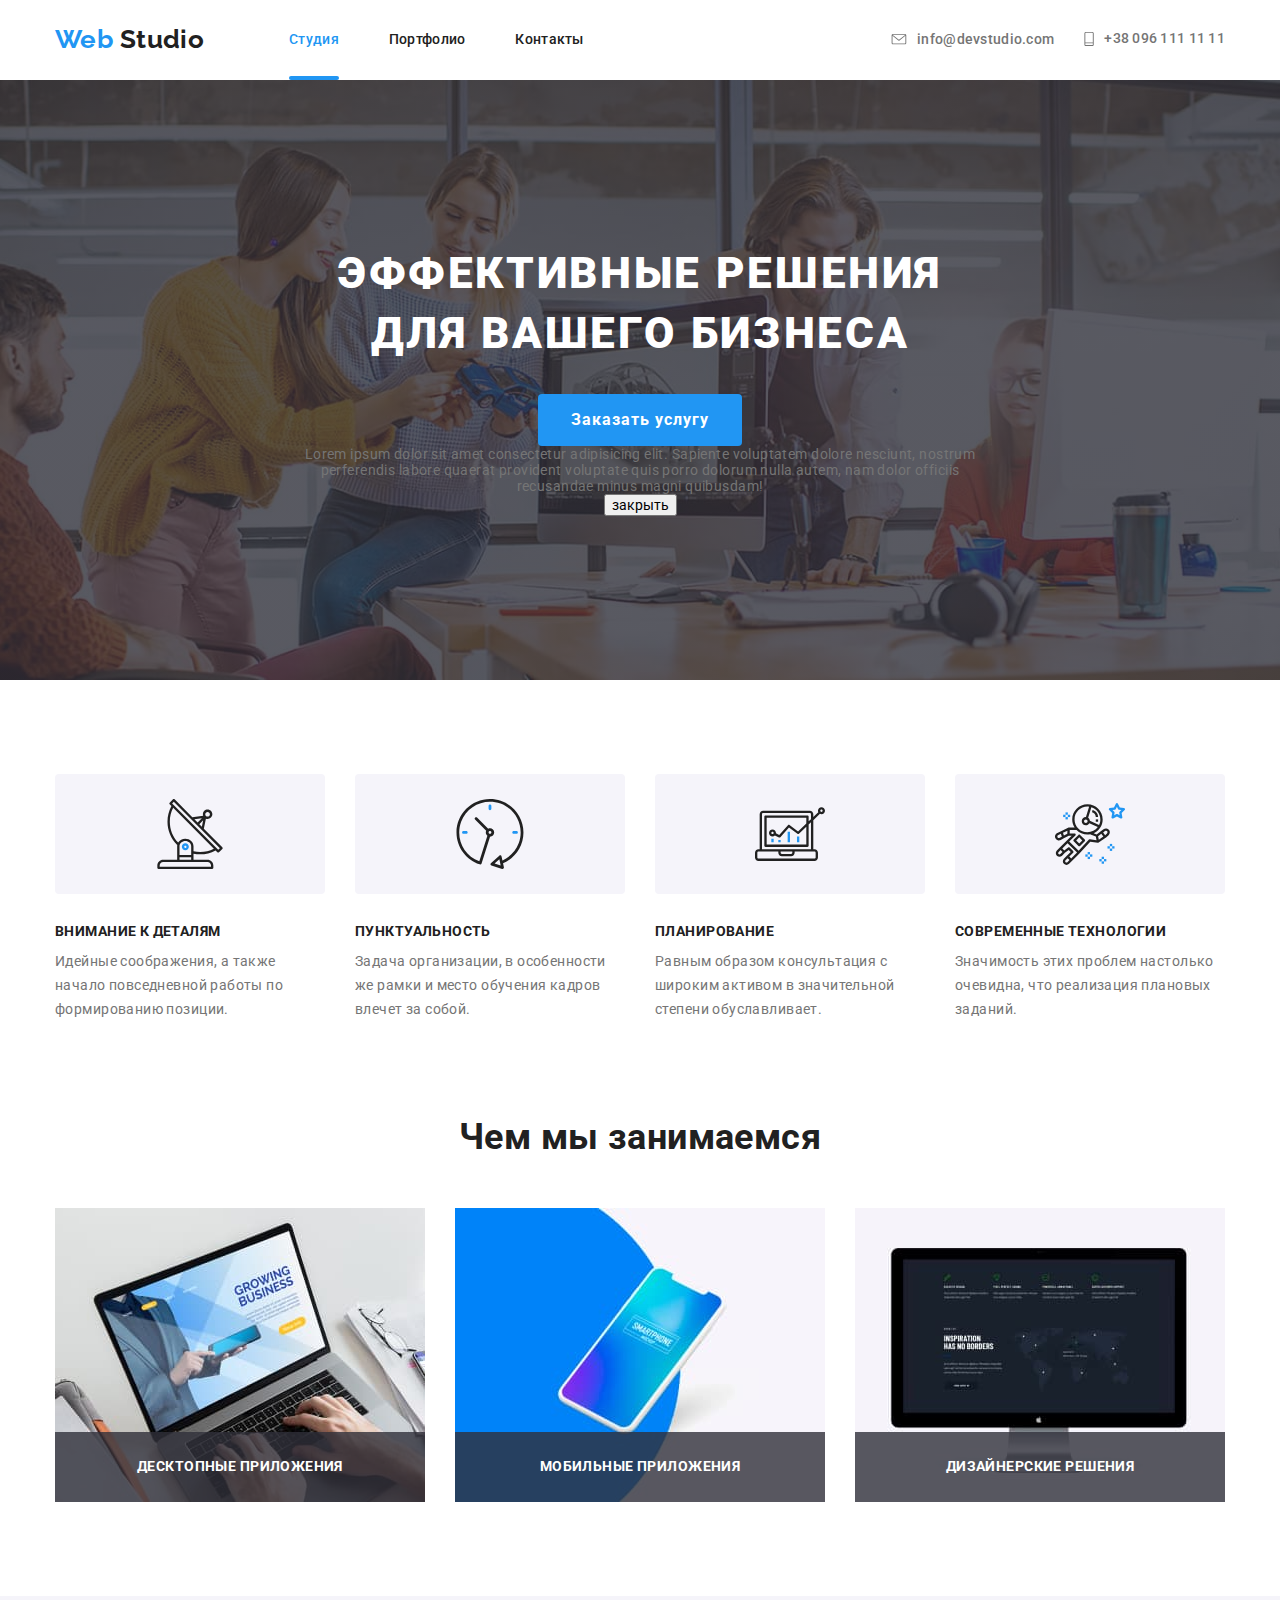
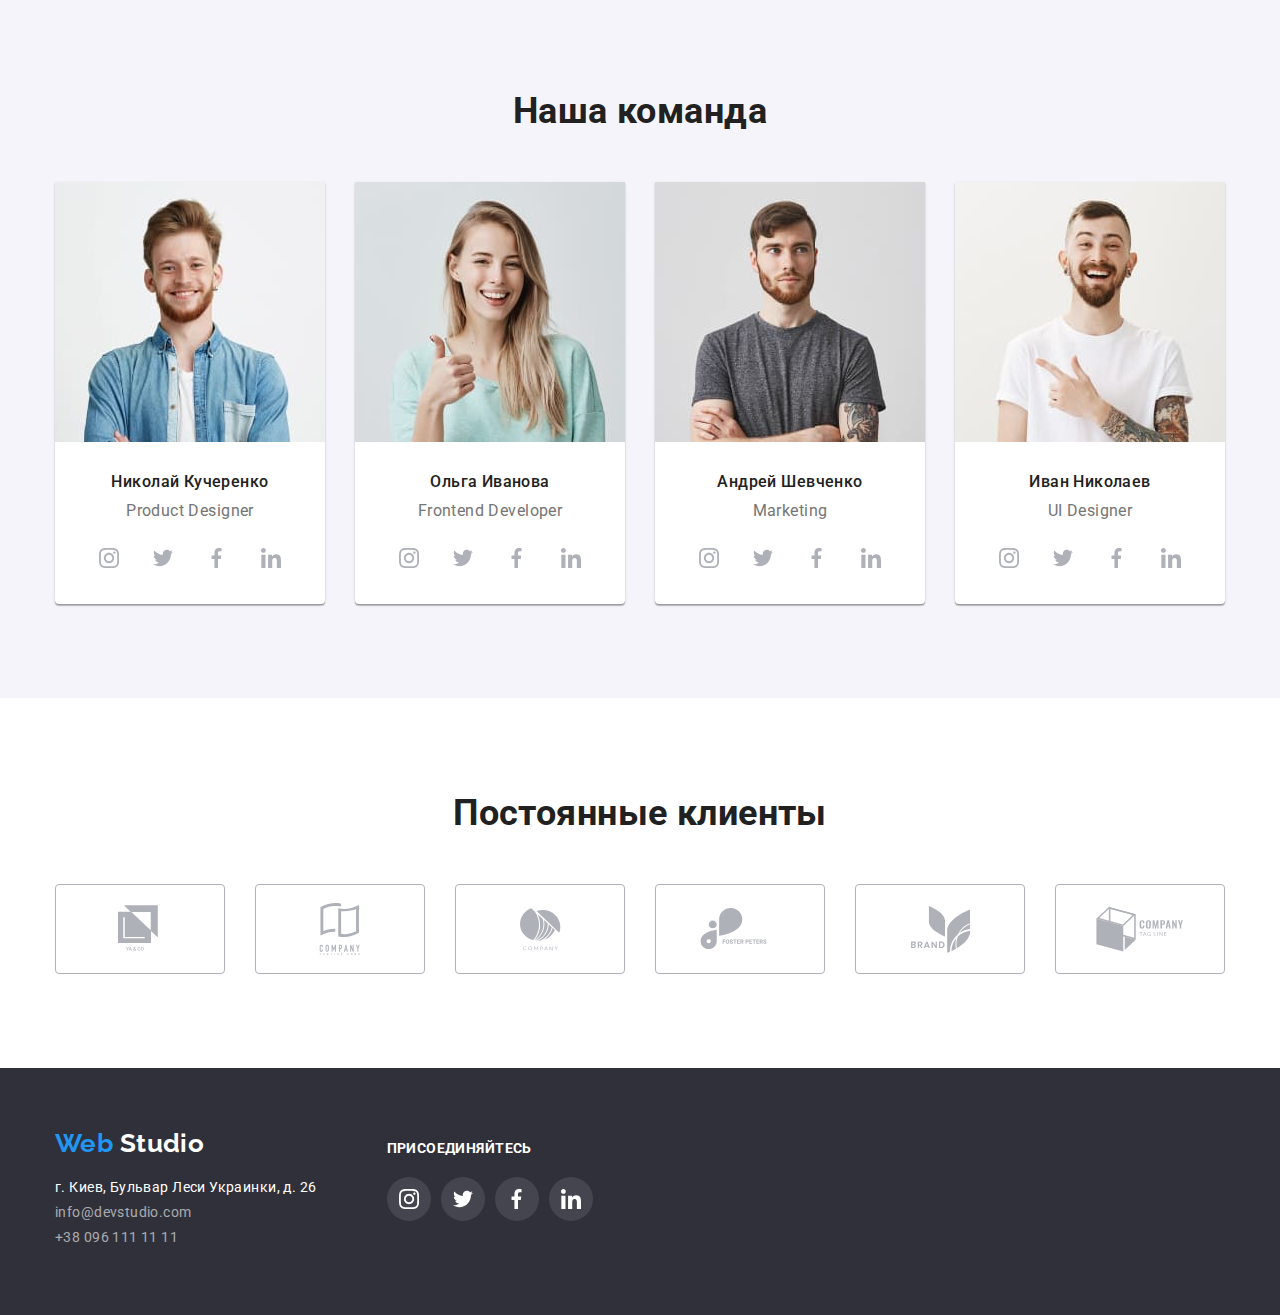
==== index.html @ 8f6c4ad9 "added JS" ====
<!DOCTYPE html>
<html lang="ru">
  <head>
    <meta charset="UTF-8" />
    <meta name="viewport" content="width=device-width, initial-scale=1.0" />
    <title>goit-markup-hw-02</title>
    <link
      href="https://fonts.googleapis.com/css2?family=Raleway:wght@700&family=Roboto:wght@400;500;700;900&display=swap"
      rel="stylesheet"
    />
    <link
      rel="stylesheet"
      href="https://cdnjs.cloudflare.com/ajax/libs/modern-normalize/0.6.0/modern-normalize.min.css"
    />
    <link rel="stylesheet" href="./css/styles.css" />
  </head>
  <body>
    <!-- Шапка сайта -->
    <header>
      <div class="header-nav container">
        <nav class="header-nav">
          <a href="./index.html" class="logo"
            ><span class="web">Web </span>Studio</a
          >
          <ul class="site-nav list">
            <li class="item">
              <a href="./index.html" class="link current">Студия</a>
            </li>
            <li class="item">
              <a href="./portfolio.html" class="link">Портфолио</a>
            </li>
            <li class="item"><a href="" class="link">Контакты</a></li>
          </ul>
        </nav>
        <ul class="contacts list">
          <li class="item">
            <a href="mailto:info@devstudio.com" class="contacts-link"
              ><svg class="contacts-logo" width="16" height="11">
                <use href="./images/sprite.svg#icon-envelopew"></use></svg
              >info@devstudio.com</a
            >
          </li>
          <li class="item">
            <a href="" class="contacts-link"
              ><svg class="contacts-logo" width="10" height="14">
                <use href="./images/sprite.svg#icon-mobile"></use></svg
              >+38 096 111 11 11</a
            >
          </li>
        </ul>
      </div>
    </header>
    <main>
      <section class="hero">
        <div class="hero-content">
          <h1 class="hero-title">
            Эффективные решения для вашего бизнеса
          </h1>
          <button class="button" data-modal-open>Заказать услугу</button>
          <div class="backdrop is-hidden" data-modal>
            <div class="modal">
              <p>
                Lorem ipsum dolor sit amet consectetur adipisicing elit.
                Sapiente voluptatem dolore nesciunt, nostrum perferendis labore
                quaerat provident voluptate quis porro dolorum nulla autem, nam
                dolor officiis recusandae minus magni quibusdam!
              </p>
              <button data-modal-close>закрыть</button>
            </div>
          </div>
        </div>
      </section>
      <!-- наши преимущества -->
      <section class="advantages section">
        <div class="container">
          <h2 class="hidden">Наши преимущества</h2>
          <ul class="advantages-list list">
            <li class="advantages-item icon-antenna">
              <div class="advantages-icon">
                <svg width="70" height="70">
                  <use href="./images/sprite.svg#icon-antenna"></use>
                </svg>
              </div>
              <h3 class="advantages-title">Внимание к деталям</h3>
              <p class="text">
                Идейные соображения, а также начало повседневной работы по
                формированию позиции.
              </p>
            </li>
            <li class="advantages-item icon-clock">
              <div class="advantages-icon">
                <svg width="70" height="70">
                  <use href="./images/sprite.svg#icon-clock"></use>
                </svg>
              </div>
              <h3 class="advantages-title">Пунктуальность</h3>
              <p class="text">
                Задача организации, в особенности же рамки и место обучения
                кадров влечет за собой.
              </p>
            </li>
            <li class="advantages-item icon-diagram">
              <div class="advantages-icon">
                <svg width="70" height="70">
                  <use href="./images/sprite.svg#icon-diagram"></use>
                </svg>
              </div>
              <h3 class="advantages-title">Планирование</h3>
              <p class="text">
                Равным образом консультация с широким активом в значительной
                степени обуславливает.
              </p>
            </li>
            <li class="advantages-item icon-astronaut">
              <div class="advantages-icon">
                <svg width="70" height="70">
                  <use href="./images/sprite.svg#icon-astronaut"></use>
                </svg>
              </div>
              <h3 class="advantages-title">Современные технологии</h3>
              <p class="text">
                Значимость этих проблем настолько очевидна, что реализация
                плановых заданий.
              </p>
            </li>
          </ul>
        </div>
      </section>

      <!-- чем мы занимаемся -->

      <section class="directions section">
        <div class="container">
          <h2 class="section-title">Чем мы занимаемся</h2>
          <ul class="directions-list list">
            <li class="directions-item">
              <img
                src="./images/laptopopti.jpg"
                alt="Десктопные приложения"
                width="370"
                height="294"
              />
              <h3>Десктопные приложения</h3>
            </li>
            <li class="directions-item">
              <img
                src="./images/mobileappopti.jpg"
                alt="Мобильные приложения"
                width="370"
                height="294"
              />
              <h3>Мобильные приложения</h3>
            </li>
            <li class="directions-item">
              <img
                src="./images/designdecisionopti.jpg"
                alt="Дизайнерские решения"
                width="370"
                height="294"
              />
              <h3>Дизайнерские решения</h3>
            </li>
          </ul>
        </div>
      </section>

      <!-- наша команда -->

      <section class="team section">
        <div class="container">
          <h2 class="section-title">Наша команда</h2>
          <ul class="team-list list">
            <li class="team-item">
              <div class="team-image">
                <img src="./images/team/nikolayopti.jpg" alt="name" />
              </div>
              <div>
                <h3 class="team-name">Николай Кучеренко</h3>
                <p class="position">Product Designer</p>
                <ul class="social-links list">
                  <li class="social-links-item">
                    <a
                      href=""
                      class="social-links-icon"
                      aria-label="ссылка на instagram"
                    >
                      <svg class="icon">
                        <use href="./images/sprite.svg#icon-instagramw"></use>
                      </svg>
                    </a>
                  </li>
                  <li class="social-links-item">
                    <a
                      href=""
                      class="social-links-icon"
                      aria-label="ссылка на twitter"
                      ><svg class="icon">
                        <use
                          href="./images/sprite.svg#icon-twitterw"
                        ></use></svg
                    ></a>
                  </li>
                  <li class="social-links-item">
                    <a
                      href=""
                      class="social-links-icon"
                      aria-label="ссылка на instagram"
                    >
                      <svg class="icon">
                        <use href="./images/sprite.svg#icon-facebookw"></use>
                      </svg>
                    </a>
                  </li>
                  <li class="social-links-item">
                    <a
                      href=""
                      class="social-links-icon"
                      aria-label="ссылка на instagram"
                    >
                      <svg class="icon">
                        <use href="./images/sprite.svg#icon-linkedinw"></use>
                      </svg>
                    </a>
                  </li>
                </ul>
              </div>
            </li>
            <li class="team-item">
              <div class="team-image">
                <img src="./images/team/olhaopti.jpg" alt="name" />
              </div>
              <div>
                <h3 class="team-name">Ольга Иванова</h3>
                <p class="position">Frontend Developer</p>
                <ul class="social-links list">
                  <li class="social-links-item">
                    <a
                      href=""
                      class="social-links-icon"
                      aria-label="ссылка на instagram"
                    >
                      <svg class="icon">
                        <use href="./images/sprite.svg#icon-instagramw"></use>
                      </svg>
                    </a>
                  </li>
                  <li class="social-links-item">
                    <a
                      href=""
                      class="social-links-icon"
                      aria-label="ссылка на twitter"
                      ><svg class="icon">
                        <use
                          href="./images/sprite.svg#icon-twitterw"
                        ></use></svg
                    ></a>
                  </li>
                  <li class="social-links-item">
                    <a
                      href=""
                      class="social-links-icon"
                      aria-label="ссылка на instagram"
                    >
                      <svg class="icon">
                        <use href="./images/sprite.svg#icon-facebookw"></use>
                      </svg>
                    </a>
                  </li>
                  <li class="social-links-item">
                    <a
                      href=""
                      class="social-links-icon"
                      aria-label="ссылка на instagram"
                    >
                      <svg class="icon">
                        <use href="./images/sprite.svg#icon-linkedinw"></use>
                      </svg>
                    </a>
                  </li>
                </ul>
              </div>
            </li>
            <li class="team-item">
              <div class="team-image">
                <img src="./images/team/andreyopti.jpg" alt="name" />
              </div>
              <div>
                <h3 class="team-name">Андрей Шевченко</h3>
                <p class="position">Marketing</p>
                <ul class="social-links list">
                  <li class="social-links-item">
                    <a
                      href=""
                      class="social-links-icon"
                      aria-label="ссылка на instagram"
                    >
                      <svg class="icon">
                        <use href="./images/sprite.svg#icon-instagramw"></use>
                      </svg>
                    </a>
                  </li>
                  <li class="social-links-item">
                    <a
                      href=""
                      class="social-links-icon"
                      aria-label="ссылка на twitter"
                      ><svg class="icon">
                        <use
                          href="./images/sprite.svg#icon-twitterw"
                        ></use></svg
                    ></a>
                  </li>
                  <li class="social-links-item">
                    <a
                      href=""
                      class="social-links-icon"
                      aria-label="ссылка на instagram"
                    >
                      <svg class="icon">
                        <use href="./images/sprite.svg#icon-facebookw"></use>
                      </svg>
                    </a>
                  </li>
                  <li class="social-links-item">
                    <a
                      href=""
                      class="social-links-icon"
                      aria-label="ссылка на instagram"
                    >
                      <svg class="icon">
                        <use href="./images/sprite.svg#icon-linkedinw"></use>
                      </svg>
                    </a>
                  </li>
                </ul>
              </div>
            </li>
            <li class="team-item">
              <div class="team-image">
                <img src="./images/team/ivanopti.jpg" alt="name" />
              </div>
              <div>
                <h3 class="team-name">Иван Николаев</h3>
                <p class="position">UI Designer</p>
                <ul class="social-links list">
                  <li class="social-links-item">
                    <a
                      href=""
                      class="social-links-icon"
                      aria-label="ссылка на instagram"
                    >
                      <svg class="icon">
                        <use href="./images/sprite.svg#icon-instagramw"></use>
                      </svg>
                    </a>
                  </li>
                  <li class="social-links-item">
                    <a
                      href=""
                      class="social-links-icon"
                      aria-label="ссылка на twitter"
                      ><svg class="icon">
                        <use
                          href="./images/sprite.svg#icon-twitterw"
                        ></use></svg
                    ></a>
                  </li>
                  <li class="social-links-item">
                    <a
                      href=""
                      class="social-links-icon"
                      aria-label="ссылка на instagram"
                    >
                      <svg class="icon">
                        <use href="./images/sprite.svg#icon-facebookw"></use>
                      </svg>
                    </a>
                  </li>
                  <li class="social-links-item">
                    <a
                      href=""
                      class="social-links-icon"
                      aria-label="ссылка на instagram"
                    >
                      <svg class="icon">
                        <use href="./images/sprite.svg#icon-linkedinw"></use>
                      </svg>
                    </a>
                  </li>
                </ul>
              </div>
            </li>
          </ul>
        </div>
      </section>

      <!-- постоянные клиенты -->

      <section class="clients section">
        <div class="container">
          <h2 class="section-title">Постоянные клиенты</h2>
          <ul class="clients-list list">
            <li class="clients-item">
              <a href="" class="clients-link"
                ><svg class="clients-logo" width="44" height="49">
                  <use href="./images/sprite.svg#icon-client1"></use></svg
              ></a>
            </li>
            <li class="clients-item">
              <a href="" class="clients-link"
                ><svg class="clients-logo" width="44" height="52">
                  <use href="./images/sprite.svg#icon-client2"></use></svg
              ></a>
            </li>
            <li class="clients-item">
              <a href="" class="clients-link"
                ><svg class="clients-logo" width="41" height="43">
                  <use href="./images/sprite.svg#icon-client3"></use></svg
              ></a>
            </li>
            <li class="clients-item">
              <a href="" class="clients-link"
                ><svg class="clients-logo" width="80" height="42">
                  <use href="./images/sprite.svg#icon-client4"></use></svg
              ></a>
            </li>
            <li class="clients-item">
              <a href="" class="clients-link"
                ><svg class="clients-logo" width="59" height="47">
                  <use href="./images/sprite.svg#icon-client5"></use></svg
              ></a>
            </li>
            <li class="clients-item">
              <a href="" class="clients-link"
                ><svg class="clients-logo" width="88" height="45">
                  <use href="./images/sprite.svg#icon-client6"></use></svg
              ></a>
            </li>
          </ul>
        </div>
      </section>
    </main>
    <footer>
      <div class="container-footer container">
        <div class="address">
          <a href="./index.html" class="logowhite"
            ><span class="web">Web </span>Studio</a
          >
          <address class="footer-addres">
            <span class="address-kiev"
              >г. Киев, Бульвар Леси Украинки, д. 26</span
            ><br />
            <a href="info@devstudio.com" class="footer-contacts"
              >info@devstudio.com</a
            ><br />
            <a href="tel:+380961111111" class="footer-contacts"
              >+38 096 111 11 11</a
            >
          </address>
        </div>
        <div class="footer-links">
          <b class="join-us">присоединяйтесь</b>
          <ul class="footer-list list">
            <li class="footer-item">
              <a
                href=""
                class="footer-social-links"
                aria-label="ссылка на instagram"
              >
                <svg class="footer-icon">
                  <use href="./images/sprite.svg#icon-instagramw"></use></svg
              ></a>
            </li>
            <li class="footer-item">
              <a
                href=""
                class="footer-social-links"
                aria-label="ссылка на twitter"
              >
                <svg class="footer-icon">
                  <use href="./images/sprite.svg#icon-twitterw"></use></svg
              ></a>
            </li>
            <li class="footer-item">
              <a
                href=""
                class="footer-social-links"
                aria-label="ссылка на facebook"
              >
                <svg class="footer-icon">
                  <use href="./images/sprite.svg#icon-facebookw"></use></svg
              ></a>
            </li>
            <li class="footer-item">
              <a
                href=""
                class="footer-social-links"
                aria-label="ссылка на linkedin"
              >
                <svg class="footer-icon">
                  <use href="./images/sprite.svg#icon-linkedinw"></use></svg
              ></a>
            </li>
          </ul>
          <!-- <p class="develop">2020 | Developed by GoIT Students</p> -->
        </div>
      </div>
    </footer>
  </body>
</html>
---- css/styles.css ----
/* background: #FFFFFF; шапка
background: #E5E5E5; постоянные клиенты основной цвет  страници
color: #757575; основной текс
color: #212121; заголовки
color: #2196F3; синий цвет  info@devstudio.com
background: #AFB1B8; цвет соц.сетей
background: #F5F4FA; цвет фона преимуществ . наша команда
background: rgba(47, 48, 58, 0.8); Десктопные приложения.Мобильные приложения.
background: #2F303A; подвал основной цвет
color: rgba(255, 255, 255, 0.6); info@example.com +38 099 111 11 11 */

:root {
  --primary-text-color: #757575;
  --title-text-color: #212121;
  --accent-color: #2196f3;
  --primary-white-color: #ffffff;
  --secondary-background-color: #f5f4fa;
}

body {
  background-color: #ffffff;
  color: var(--primary-text-color);

  font-family: Roboto, sans-serif;
  letter-spacing: 0.03em;
  font-size: 14px;
}

.container {
  margin-left: auto;
  margin-right: auto;
  width: 1200px;
  padding-left: 15px;
  padding-right: 15px;
  /* outline: 2px solid tomato; */
}

.section {
  padding-top: 94px;
  padding-bottom: 94px;
}
img {
  display: block;
  max-width: 100%;
  height: auto;
}

h1,
h2,
h3,
h4,
h5,
h6,
p {
  margin-top: 0;
  margin-bottom: 0;
}

a {
  text-decoration: none;
}

.list {
  margin: 0;
  padding: 0;
  list-style: none;
}

.hidden {
  display: none;
}

/* шапка */

.logo {
  color: var(--title-text-color);

  font-family: Raleway;
  font-weight: 700;
  font-size: 26px;
  line-height: 1.2;
}

.web {
  color: var(--accent-color);
}
/* site nav */
.site-nav {
  display: flex;
  margin-left: 85px;
}

.header-nav {
  display: flex;
  align-items: center;
}

.site-nav .item:not(:last-child) {
  margin-right: 50px;
}

.site-nav .item {
  position: relative;
}

.site-nav .link {
  display: block;
  padding-top: 32px;
  padding-bottom: 32px;

  color: var(--title-text-color);

  font-weight: 500;
  line-height: 1.14;
  letter-spacing: 0.02em;

  transition: color 250ms cubic-bezier(0.4, 0, 0.2, 1);
}

.site-nav .link.current {
  color: var(--accent-color);
}

.link.current::after {
  content: '';
  display: inline-block;
  width: 100%;
  height: 4px;
  background-color: var(--accent-color);
  border-radius: 2px;
  position: absolute;
  bottom: 0;
  right: 0;
}

.site-nav .link:hover,
.site-nav .link:focus {
  color: var(--accent-color);
}

/* class="contacts */

.contacts > .item {
  align-self: center;
}

/* .contacts-link::before {
  content: '';
  align-self: center;
  margin-right: 10px;
  background-repeat: no-repeat;
  display: block;
  background-position: center;
}
.contacts-link.mail::before {
  background-image: url(../images/envelopew.svg);
  width: 16px;
  height: 11px;
}

.contacts-link.phone::before {
  background-image: url(../images/mobile.svg);
  width: 10px;
  height: 15px;
} */

.contacts {
  display: flex;
  margin-left: auto;
}
.contacts .item:not(:last-child) {
  margin-right: 30px;
}

.contacts .contacts-link {
  color: var(--primary-text-color);

  display: inline-flex;
  justify-content: center;
  align-items: center;
  font-weight: 500;
  line-height: 1.14;
  letter-spacing: 0.02em;

  transition: color 250ms cubic-bezier(0.4, 0, 0.2, 1);
}
.contacts-logo {
  margin-right: 10px;
  fill: currentColor;
}

.contacts .contacts-link:hover,
.contacts .contacts-link:focus {
  color: var(--accent-color);
}

/* герой */

.hero-title {
  margin-top: 0;
  margin-bottom: 30px;

  color: var(--primary-white-color);

  font-weight: 900;
  font-size: 44px;
  line-height: 1.36;
  letter-spacing: 0.06em;
  text-transform: uppercase;
}

.hero {
  display: flex;
  /* flex-direction: column;
  align-items: center;
  justify-content: center; */

  text-align: center;
  max-width: 1600px;
  height: 600px;
  /* padding-top: 200px;
  padding-bottom: 600px; */

  margin-left: auto;
  margin-right: auto;
  background-position: center;
  background-repeat: no-repeat;
  background-image: linear-gradient(
      to right,
      rgba(47, 48, 58, 0.8),
      rgba(47, 48, 58, 0.8)
    ),
    url('../images/headeroptamiz.jpg');
  background-size: cover;
}
.hero-content {
  max-width: 696px;
  margin: auto;
  /* margin-right: auto; */
}

.button {
  border-radius: 4px;
  padding: 10px 32px;
  display: inline-block;
  min-width: 200px;
  border: 1px solid transparent;

  color: var(--primary-white-color);
  background-color: var(--accent-color);

  font-weight: 700;
  font-size: 16px;
  line-height: 1.87;
  align-items: center;
  text-align: center;
  letter-spacing: 0.06em;
}

/*наши преимущества*/

.advantages-list {
  display: flex;
  flex-wrap: wrap;
}
/* .advantages-item::before {
  content: '';
  display: block;
  height: 120px;
  border-radius: 4px;
  background-repeat: no-repeat;
  background-position: center;
  background-color: var(--secondary-background-color);
  margin-bottom: 30px;
} */

/* .icon-antenna::before {
  background-image: url(../images/antenna.svg);
}
.icon-clock::before {
  background-image: url(../images/clock.svg);
}
.icon-diagram::before {
  background-image: url(../images/diagram.svg);
}
.icon-astronaut::before {
  background-image: url(../images/astronaut.svg);
}
.advantages-icon {
  background-color: var(--secondary-background-color);
} */
.advantages-icon {
  display: inline-flex;
  width: 100%;
  height: 120px;
  box-sizing: border-box;
  border-radius: 4px;
  justify-content: center;
  align-items: center;
  background-color: var(--secondary-background-color);
  margin-bottom: 30px;
}

.advantages-item:not(:last-child) {
  margin-right: 30px;
}

.advantages-list {
  display: flex;
  flex-wrap: wrap;
}

.advantages-item {
  justify-content: space-between;
  width: 270px;
}

.advantages-title {
  margin-bottom: 10px;
  color: var(--title-text-color);

  font-weight: 700;
  font-size: 14px;
  line-height: 1.14;
  text-transform: uppercase;
}
.text {
  font-weight: 400;
  font-size: 14px;
  line-height: 1.71;
}

/*  наше напрвление*/

.section-title {
  margin-bottom: 50px;

  color: var(--title-text-color);

  font-weight: 700;
  font-size: 36px;
  line-height: 1.17;
  text-align: center;
}

.directions-item {
  position: relative;
}

.directions-item > h3 {
  color: var(--primary-white-color);
  background-color: rgba(47, 48, 58, 0.8);

  padding-top: 27px;
  padding-bottom: 27px;
  font-weight: 700;
  font-size: 14px;
  line-height: 1.14;
  text-align: center;
  text-transform: uppercase;
  position: absolute;
  width: 100%;
  left: 0;
  bottom: 0;
}

.directions {
  padding-top: 0;
}
.directions-list {
  display: flex;
  flex-wrap: wrap;
}
.directions-item:not(:last-child) {
  margin-right: 30px;
}

/* наша команда */

.team {
  background-color: var(--secondary-background-color);
}

.team-list {
  display: flex;
  flex-wrap: wrap;
}

.team-image {
  margin-bottom: 30px;
}

.team-name {
  margin-bottom: 10px;

  color: var(--title-text-color);

  font-weight: 500;
  font-size: 16px;
  line-height: 1.19;
  text-align: center;
}

.team-item:not(:last-child) {
  margin-right: 30px;
}

.team-item {
  background-color: var(--primary-white-color);
  box-shadow: 0px 2px 1px rgba(0, 0, 0, 0.2), 0px 1px 1px rgba(0, 0, 0, 0.14),
    0px 1px 3px rgba(0, 0, 0, 0.12);
  border-radius: 0px 0px 4px 4px;
  width: 270px;
}

.social-links {
  display: flex;
  justify-content: center;

  width: 270px;
  margin-bottom: 24px;
}

.social-links-icon {
  display: inline-flex;
  justify-content: center;
  align-items: center;

  width: 44px;
  height: 44px;
  border-radius: 50%;
  color: #afb1b8;

  transition: 250ms cubic-bezier(0.4, 0, 0.2, 1);
}

.social-links-icon .icon {
  fill: currentColor;

  width: 20px;
  height: 20px;
}

.social-links-icon:hover,
.social-links-icon:focus {
  color: var(--primary-white-color);
  background-color: var(--accent-color);
}

.social-links-item:not(:last-child) {
  margin-right: 10px;
}

.position {
  margin-bottom: 16px;

  font-size: 16px;
  line-height: 1.19;
  text-align: center;
}
/* постоянные клиенты */

.clients-link {
  display: inline-flex;
  justify-content: center;
  align-items: center;
  border: 1px solid #afb1b8;
  box-sizing: border-box;
  border-radius: 4px;
  width: 170px;
  height: 90px;
  color: #afb1b8;

  transition: 250ms cubic-bezier(0.4, 0, 0.2, 1);
}

.clients-link .clients-logo {
  fill: currentColor;
}

.clients-link:hover,
.clients-link:focus {
  color: var(--accent-color);
  background-color: var(--primary-white-color);
  border: 1px solid var(--accent-color);
}

.clients-list {
  display: flex;
  flex-wrap: wrap;
  justify-content: center;
}
.clients-item:not(:last-child) {
  margin-right: 30px;
}

/* футер */

.footer-list {
  display: flex;
  flex-wrap: wrap;
}

.container-footer {
  display: flex;
  flex-wrap: wrap;
}

.footer-item:not(:last-child) {
  margin-right: 10px;
}

footer {
  background-color: #2f303a;
}

.footer-links {
  margin-top: 72px;
  margin-bottom: 57px;
}

.logowhite {
  display: inline-block;
  margin-bottom: 20px;

  color: var(--primary-white-color);

  font-family: Raleway;
  font-weight: 700;
  font-size: 26px;
  line-height: 1.2;
}
.footer-address {
  font-family: Roboto;
  font-size: 14px;
  line-height: 1.71;
}
.address {
  margin-right: 70px;
  margin-top: 60px;
  margin-bottom: 60px;
}

.address-kiev {
  display: inline-block;
  margin-bottom: 9px;
  color: var(--primary-white-color);
  font-style: normal;
}
.footer-contacts {
  display: inline-block;
  margin-bottom: 9px;
  color: rgba(255, 255, 255, 0.6);
  font-style: normal;

  transition: color 250ms cubic-bezier(0.4, 0, 0.2, 1);
}

.footer-contacts:hover,
.footer-contacts:focus {
  color: var(--accent-color);
}

.join-us {
  display: inline-block;
  margin-bottom: 20px;

  color: var(--primary-white-color);

  font-weight: 700;
  font-size: 14px;
  line-height: 1.14;
  text-transform: uppercase;
}

.footer-social-links {
  display: inline-flex;
  justify-content: center;
  align-items: center;

  width: 44px;
  height: 44px;
  border-radius: 50%;
  color: var(--primary-white-color);
  background-color: rgba(255, 255, 255, 0.1);

  transition: 250ms cubic-bezier(0.4, 0, 0.2, 1);
}

.footer-social-links .footer-icon {
  fill: currentColor;

  width: 20px;
  height: 20px;
}

.footer-social-links:hover,
.footer-social-links:focus {
  color: var(--primary-white-color);
  background-color: var(--accent-color);
}

.develop {
  display: inline-block;
  margin-bottom: 21px;

  color: rgba(255, 255, 255, 0.4);

  font-size: 12px;
  line-height: 2;
  text-align: center;
}

/* стили для портфолио */

.buttons {
  display: flex;
  justify-content: center;
  margin-bottom: 50px;
  border-radius: 4px;
}

.buttons-item:not(:last-child) {
  margin-right: 8px;
}

.buttons-portfolio {
  border-radius: 4px;
  padding: 6px 22px;
  border: none;

  color: var(--title-text-color);
  background-color: var(--secondary-background-color);

  font-weight: 500;
  font-size: 16px;
  line-height: 1.62;
  text-align: center;

  transition: 250ms cubic-bezier(0.4, 0, 0.2, 1);
}

.buttons-portfolio:hover,
.buttons-portfolio:focus {
  color: var(--primary-white-color);
  background-color: var(--accent-color);
  box-shadow: 0px 2px 2px rgba(0, 0, 0, 0.12), 0px 1px 2px rgba(0, 0, 0, 0.08),
    0px 3px 1px rgba(0, 0, 0, 0.1);
}

/* виды работ */

.projects {
  display: flex;
  flex-wrap: wrap;
}
/* .projects {
  display: flex;
  flex-wrap: wrap;
  justify-content:space-between;
} */

.projects-item {
  width: 370px;
  margin-right: 30px;
  margin-bottom: 30px;
  border: 1px solid #eeeeee;

  transition: 250ms cubic-bezier(0.4, 0, 0.2, 1);
}

.projects-item:hover,
.projects-item:focus {
  box-shadow: 1px 4px 6px rgba(0, 0, 0, 0.16), 0px 4px 4px rgba(0, 0, 0, 0.06),
    0px 1px 1px rgba(0, 0, 0, 0.12);
}

.projects-item:nth-child(3n) {
  margin-right: 0;
}
.projects-item:nth-last-child(-n + 3) {
  margin-bottom: 0;
}

.projects-thump {
  position: relative;
  overflow: hidden;
}

.projects-works {
  padding: 20px 24px;
}

.projects-title {
  margin-bottom: 4px;

  color: var(--title-text-color);

  font-weight: 700;
  font-size: 18px;
  line-height: 2;
  letter-spacing: 0.06em;
}

.projects-type {
  font-weight: 400;
  font-size: 16px;
  line-height: 1.87;
  color: var(--primary-text-color);
}

.projects-text {
  color: var(--primary-white-color);

  font-weight: 400;
  font-size: 18px;
  line-height: 1.56;
  position: absolute;
  width: 100%;
  height: 100%;
  background: rgba(33, 150, 243, 0.9);
  padding: 63px 24px;

  left: 0;
  top: 100%;
  opacity: 1;
  transition: transform 250ms cubic-bezier(0.4, 0, 0.2, 1);
}

.projects-item:hover .projects-text,
.projects-item:focus .projects-text {
  opacity: 1;
  transform: translateY(-100%);
}
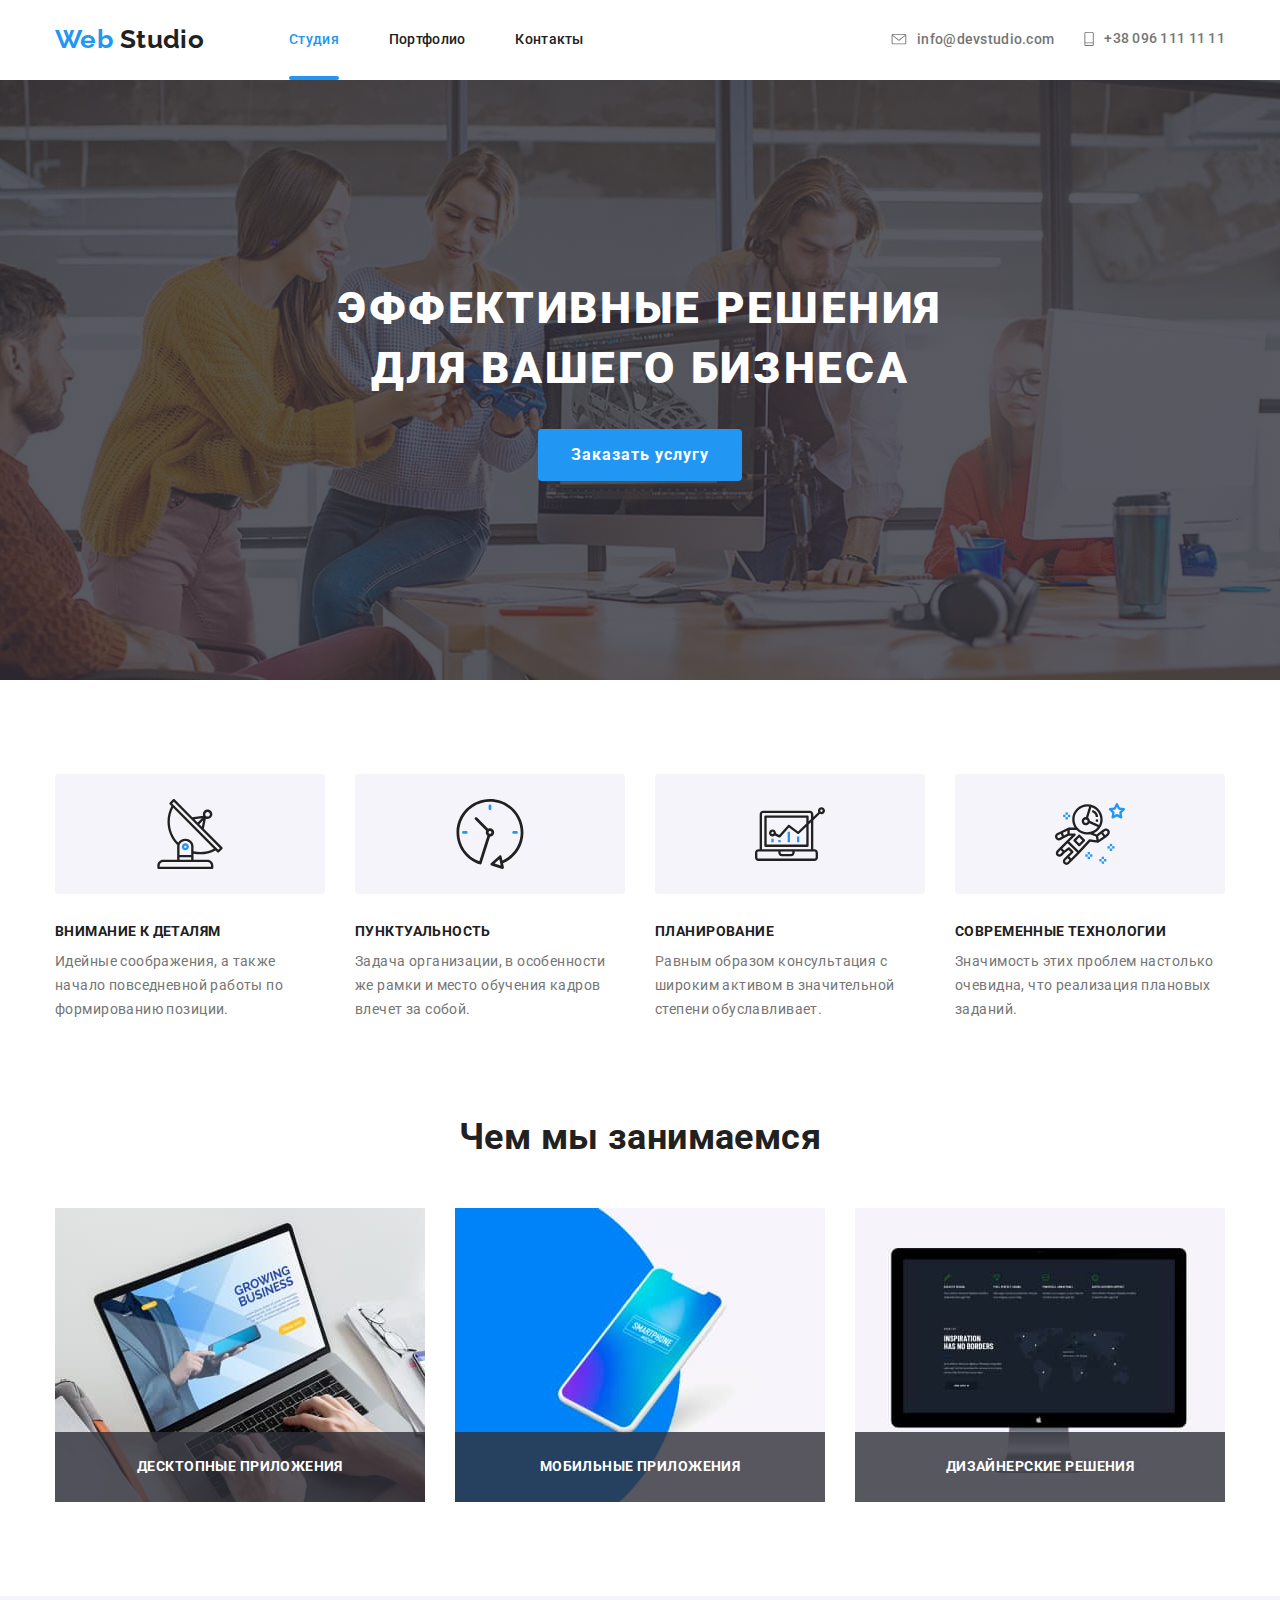
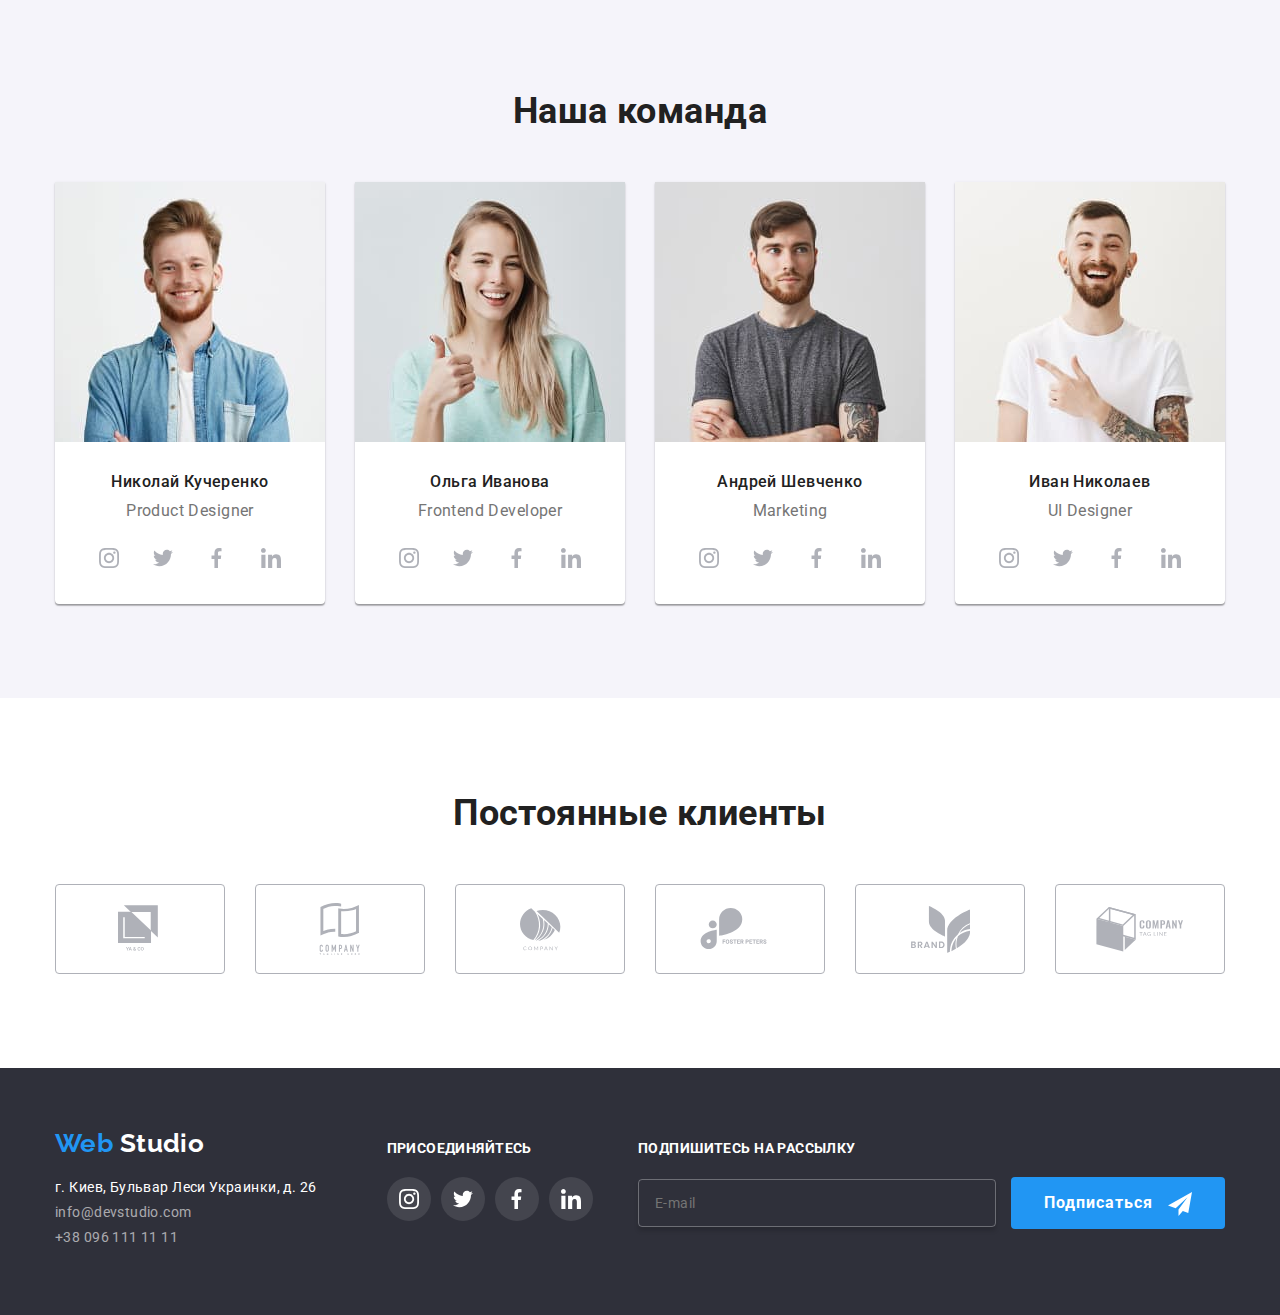
==== commit e71cc4ff: "Добавь разметку и оформление формы подписки на рассылку в футере" ====
--- a/index.html
+++ b/index.html
@@ -56,7 +56,9 @@
           <h1 class="hero-title">
             Эффективные решения для вашего бизнеса
           </h1>
-          <button class="button" data-modal-open>Заказать услугу</button>
+          <button class="button" data-modal-open>
+            Заказать услугу
+          </button>
           <div class="backdrop is-hidden" data-modal>
             <div class="modal">
               <p>
@@ -502,9 +504,21 @@
               ></a>
             </li>
           </ul>
-          <!-- <p class="develop">2020 | Developed by GoIT Students</p> -->
+        </div>
+        <div class="subscribe">
+          <b class="join-us">Подпишитесь на рассылку</b>
+          <form class="subscribe-form">
+            <label for="email"></label>
+            <input type="email" name="email" id="email" placeholder="E-mail" />
+            <button type="submit" class="subscribe-button button">
+              Подписаться
+            </button>
+          </form>
         </div>
       </div>
     </footer>
+    <script src="./js/modal.js"></script>
   </body>
 </html>
+
+<!-- <p class="develop">2020 | Developed by GoIT Students</p> -->
--- a/css/styles.css
+++ b/css/styles.css
@@ -255,6 +255,25 @@
   align-items: center;
   text-align: center;
   letter-spacing: 0.06em;
+}
+
+.backdrop {
+  position: fixed;
+  top: 0;
+  left: 0;
+  width: 100%;
+  height: 100%;
+  background-color: rgba(0, 0, 0, 0.2);
+  opacity: 1;
+  visibility: visible;
+  transition: opasity 250ms cubic-bezier(0.4, 0, 0.2, 1),
+    visibility 250ms cubic-bezier(0.4, 0, 0.2, 1);
+}
+
+.backdrop.is-hidden {
+  visibility: hidden;
+  opacity: 0;
+  pointer-events: none;
 }
 
 /*наши преимущества*/
@@ -600,6 +619,34 @@
   background-color: var(--accent-color);
 }
 
+.subscribe {
+  margin-left: auto;
+  margin-top: 72px;
+}
+
+.subscribe-form input {
+  border: 1px solid rgba(255, 255, 255, 0.3);
+  box-sizing: border-box;
+  box-shadow: 0px 4px 4px rgba(0, 0, 0, 0.15);
+  border-radius: 4px;
+  background-color: transparent;
+  width: 358px;
+  letter-spacing: 0.03em;
+  padding: 15px 16px;
+  margin-right: 12px;
+  color: rgba(255, 255, 255, 0.6);
+}
+
+.subscribe-button::after {
+  content: '';
+  display: inline-block;
+  vertical-align: middle;
+  background-image: url(../images/send.svg);
+  margin-left: 10px;
+  width: 24px;
+  height: 24px;
+}
+
 .develop {
   display: inline-block;
   margin-bottom: 21px;
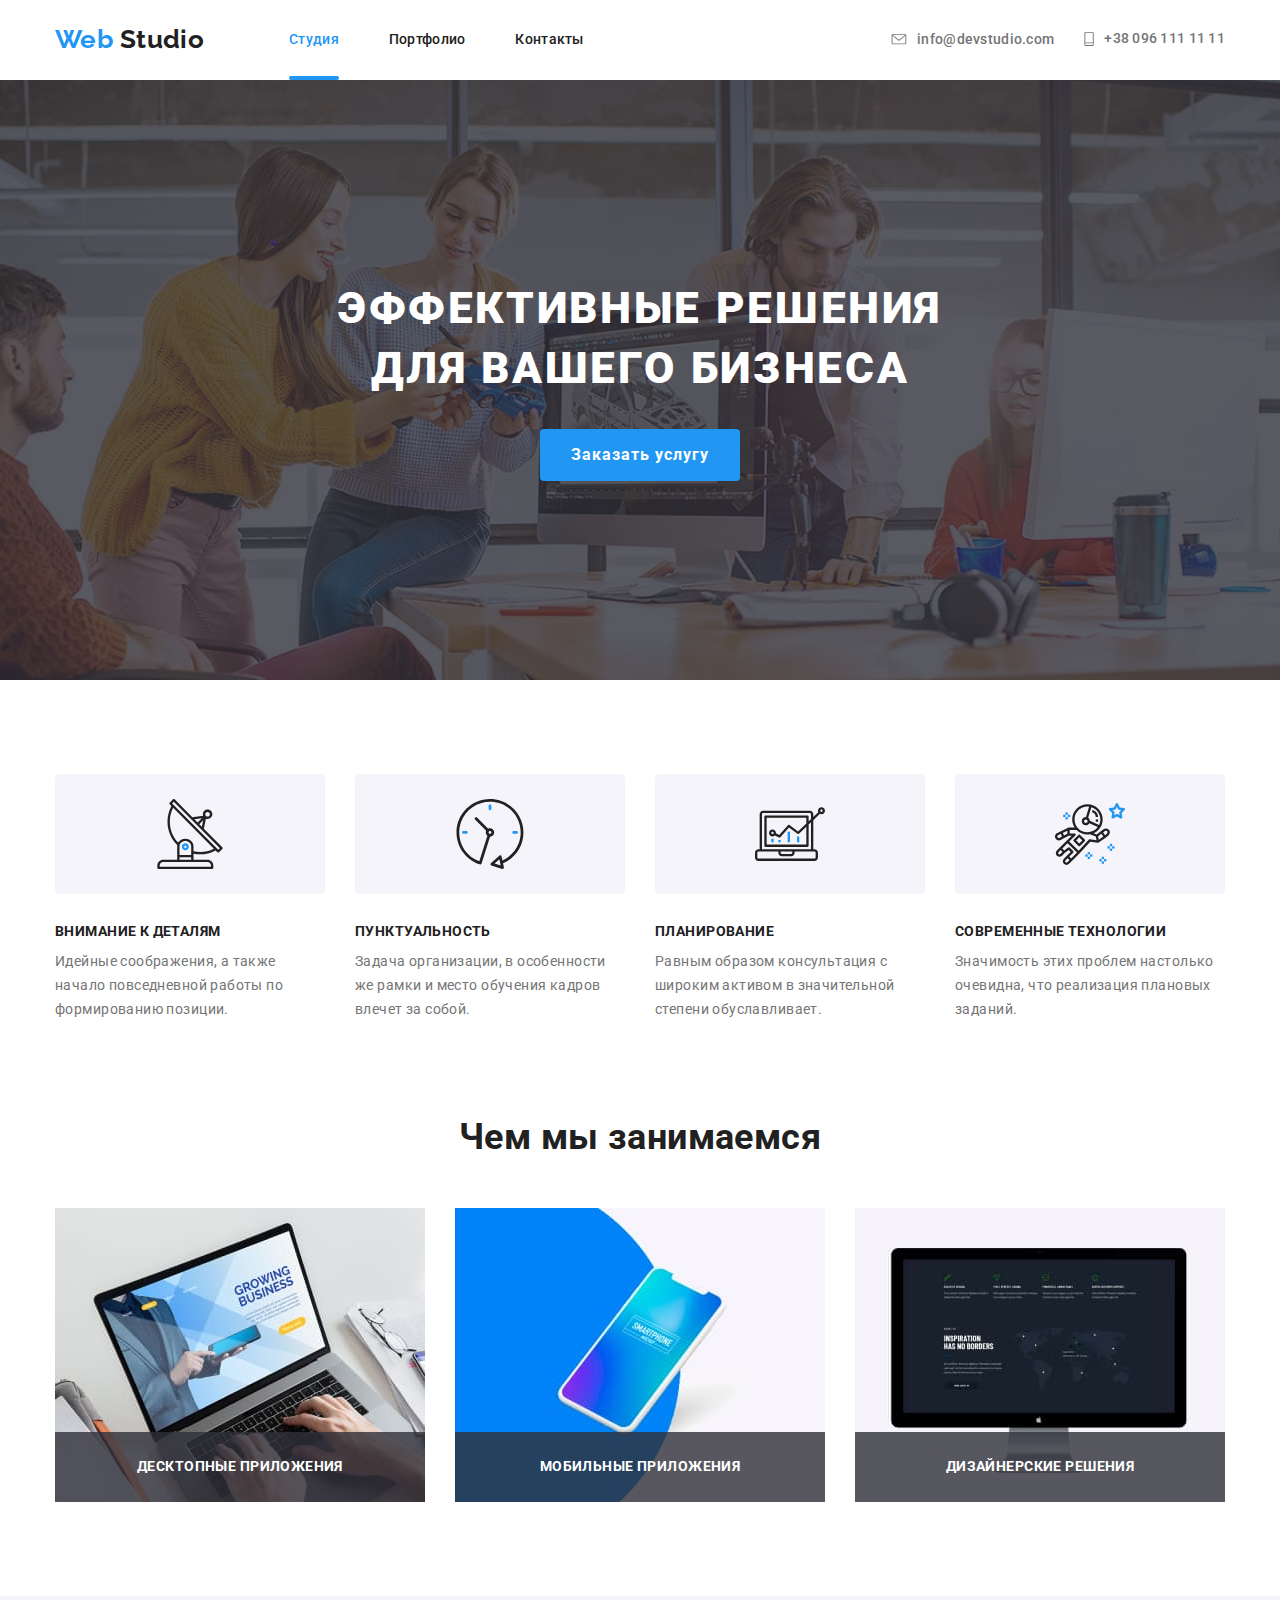
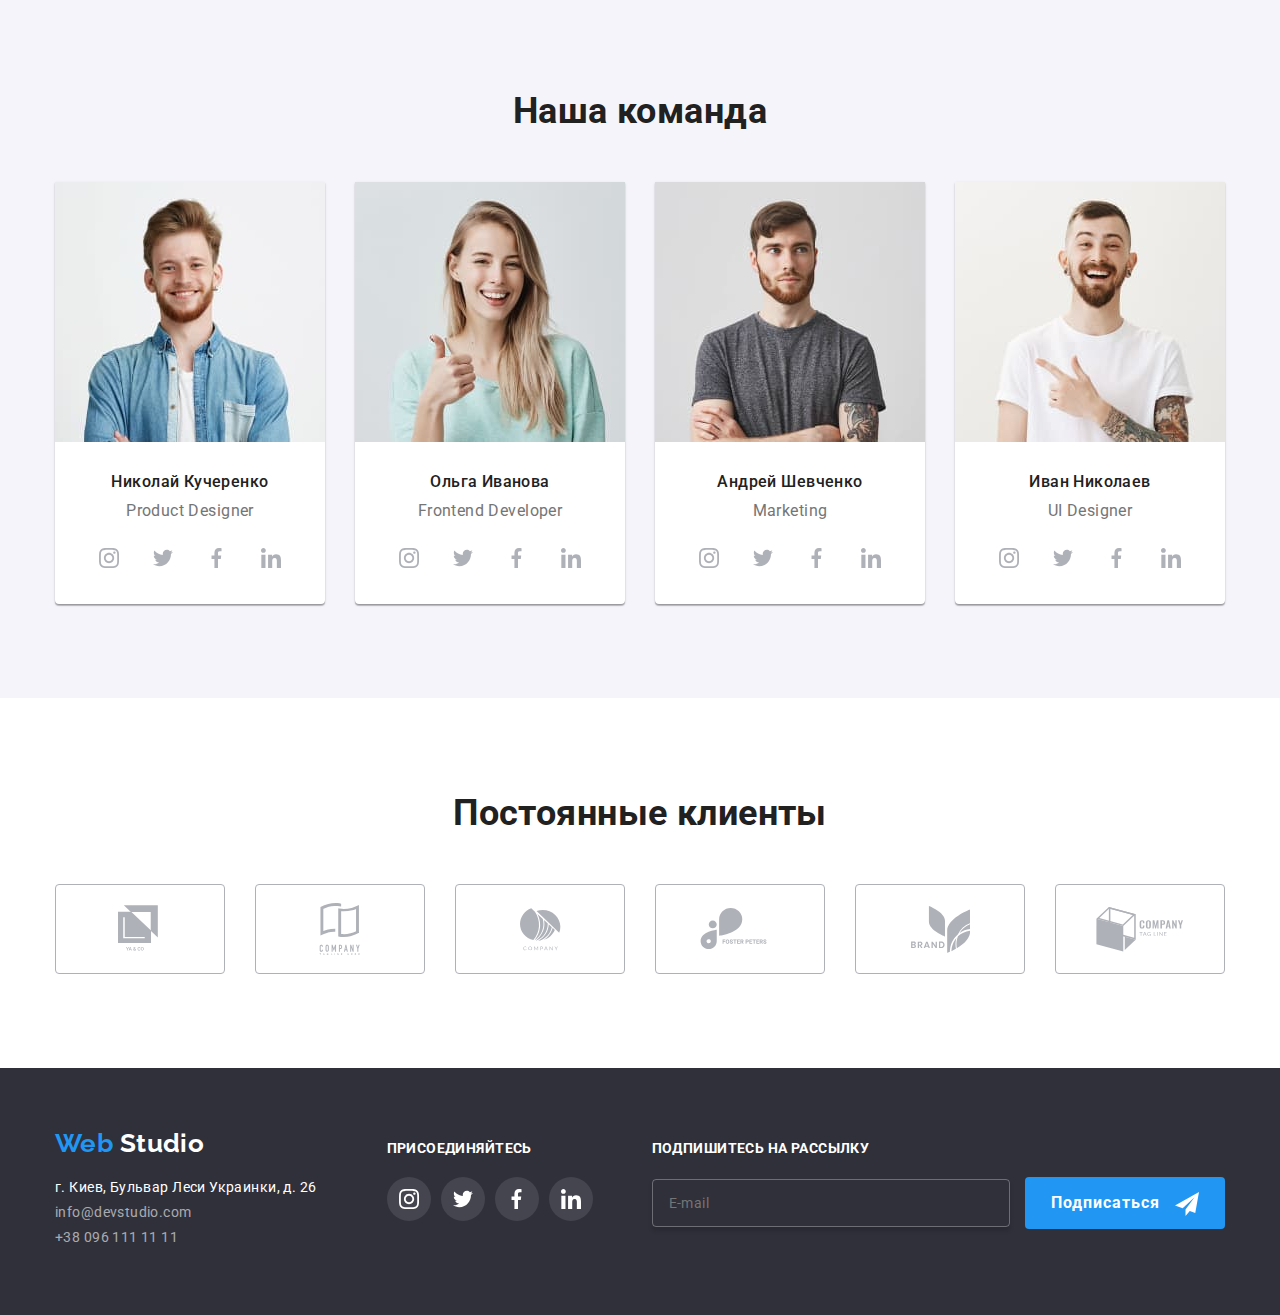
==== commit 402c93cf: "Добавь разметку и оформление модального окна с формой заявки не до конца" ====
--- a/index.html
+++ b/index.html
@@ -61,13 +61,37 @@
           </button>
           <div class="backdrop is-hidden" data-modal>
             <div class="modal">
-              <p>
-                Lorem ipsum dolor sit amet consectetur adipisicing elit.
-                Sapiente voluptatem dolore nesciunt, nostrum perferendis labore
-                quaerat provident voluptate quis porro dolorum nulla autem, nam
-                dolor officiis recusandae minus magni quibusdam!
-              </p>
-              <button data-modal-close>закрыть</button>
+              <form class="form">
+                <b class="modal-title"
+                  >Оставьте свои данные, мы вам перезвоним</b
+                >
+                <div class="form-field">
+                  <label for="name">Имя</label>
+                  <input type="text" name="name" id="name" />
+                </div>
+                <div class="form-field">
+                  <label for="tel">Телефон</label>
+                  <input type="tel" name="tel" id="tel" />
+                </div>
+                <div class="form-field">
+                  <label for="email">Почта</label>
+                  <input type="text" name="email" id="email" />
+                </div>
+                <div class="form-field">
+                  <label for="comment">Комментарий</label>
+                  <textarea name="comment" id="comment"></textarea>
+                </div>
+                <div class="form-field">
+                  <input type="checkbox" name="policy" id="policy" />
+
+                  <label for="policy"
+                    >Соглашаюсь с рассылкой и принимаю
+                    <a href="#"> Условия договора</a></label
+                  >
+                </div>
+                <button class="button">Отправить</button>
+              </form>
+              <button class="close-btn" data-modal-close></button>
             </div>
           </div>
         </div>
--- a/css/styles.css
+++ b/css/styles.css
@@ -241,7 +241,7 @@
 
 .button {
   border-radius: 4px;
-  padding: 10px 32px;
+  padding: 10px;
   display: inline-block;
   min-width: 200px;
   border: 1px solid transparent;
@@ -274,6 +274,29 @@
   visibility: hidden;
   opacity: 0;
   pointer-events: none;
+}
+
+.modal-title {
+  font-family: Roboto;
+font-style: normal;
+font-weight: 700;
+font-size: 20px;
+line-height: 23px;
+text-align: center;
+letter-spacing: 0.03em;
+
+color: #212121;
+}
+
+.close-btn {
+  width: 30px;
+  height: 30px;
+  border-radius: 50%;
+  border: 1px solid rgba(0, 0, 0, 0.1);
+  background-repeat: no-repeat;
+  background-image: url(../images/xxx.svg);
+  background-position: center;
+background-color: #fff; #ffffff;
 }
 
 /*наши преимущества*/
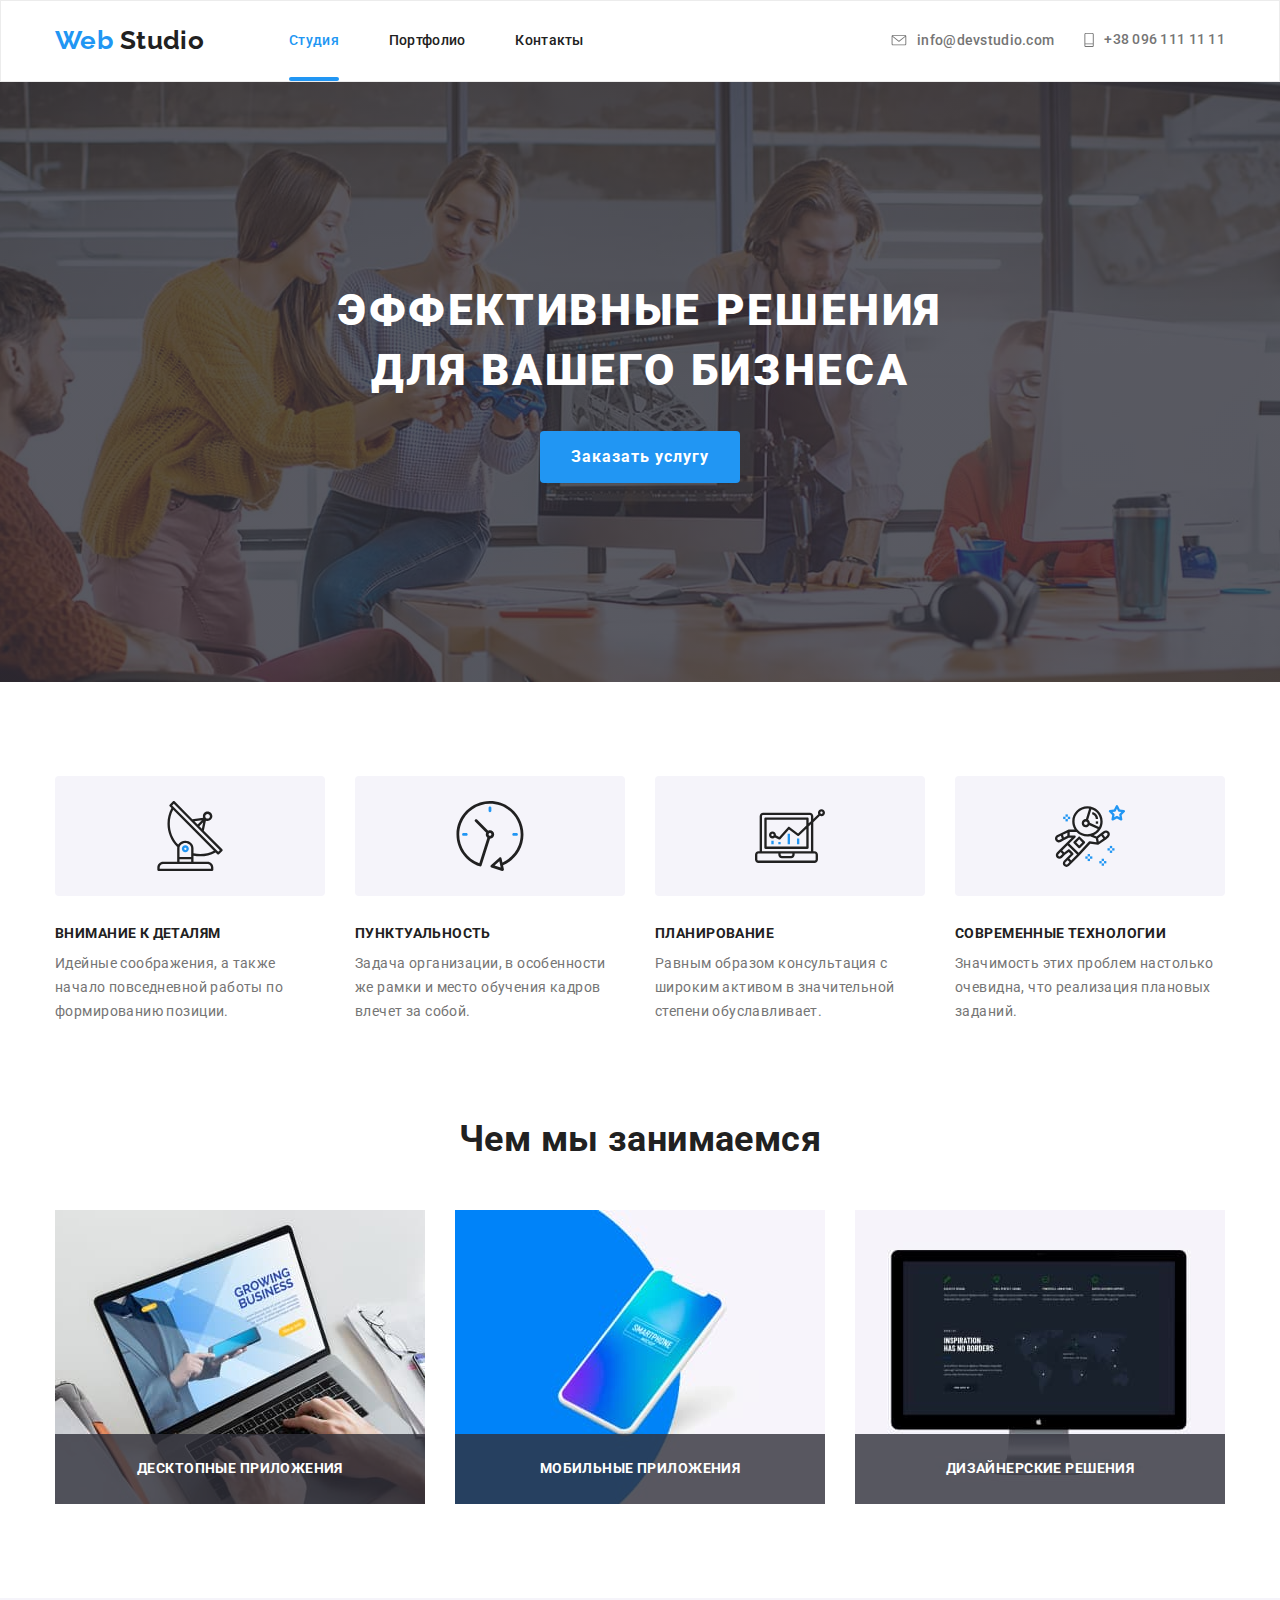
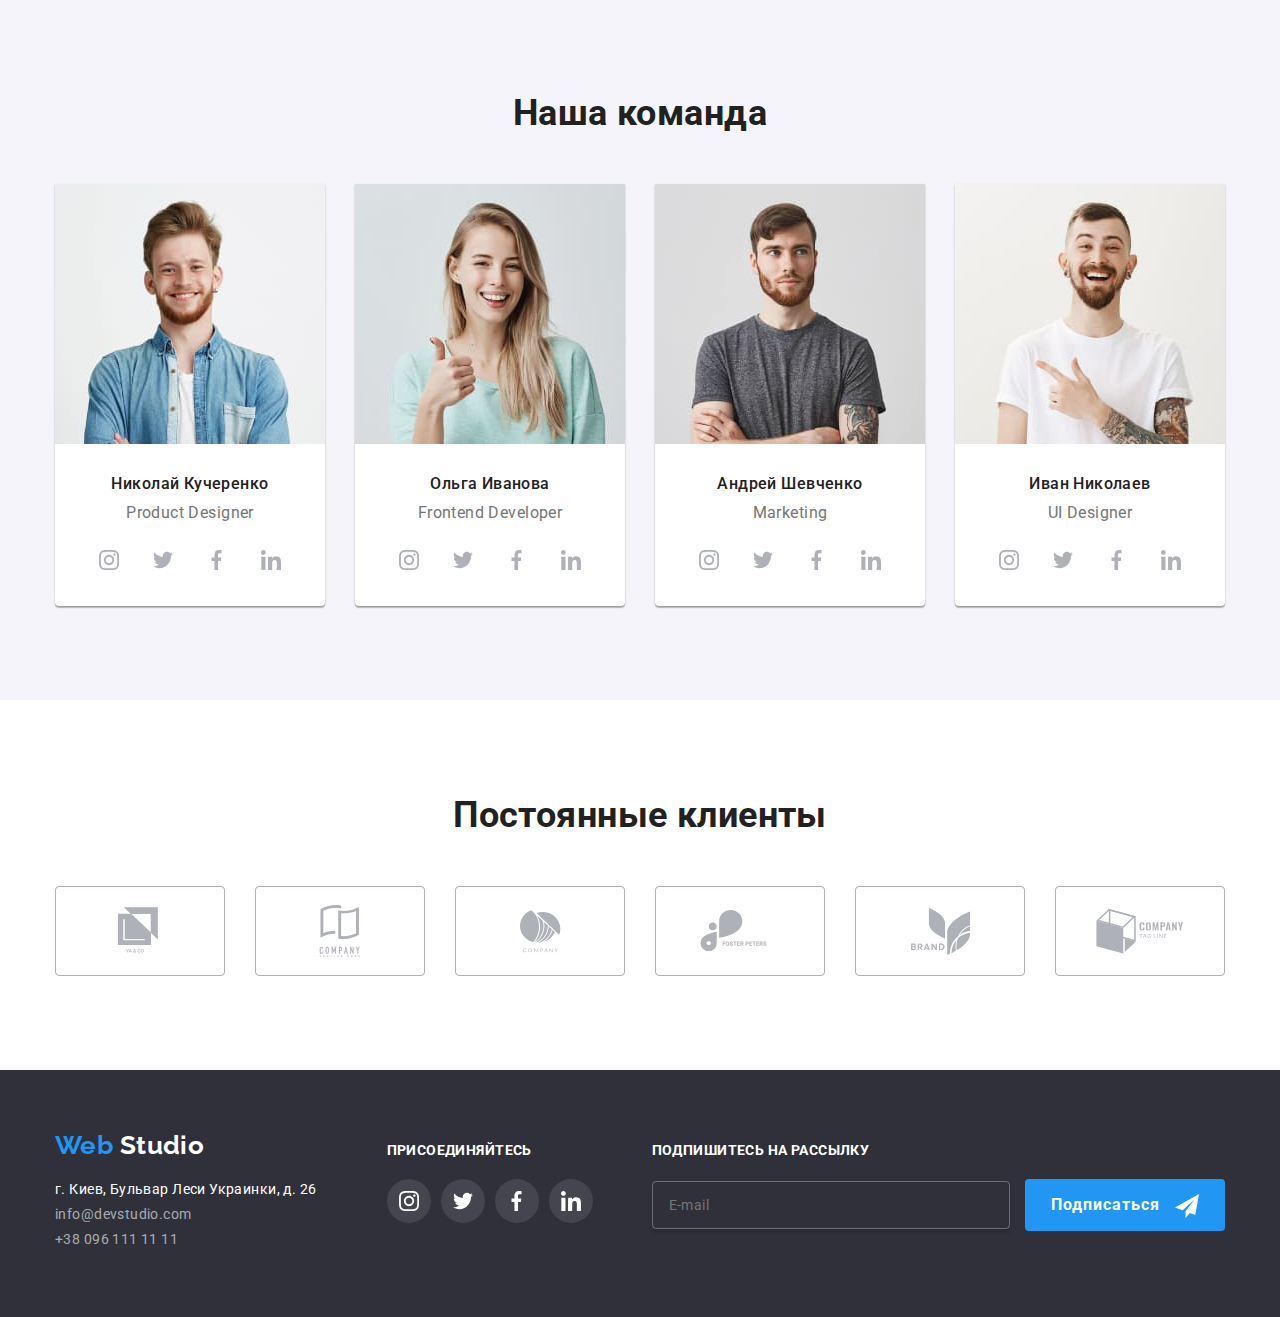
==== commit 506dc828: "добавляет в хедере бордер и в футере окно на подписку" ====
--- a/index.html
+++ b/index.html
@@ -59,41 +59,6 @@
           <button class="button" data-modal-open>
             Заказать услугу
           </button>
-          <div class="backdrop is-hidden" data-modal>
-            <div class="modal">
-              <form class="form">
-                <b class="modal-title"
-                  >Оставьте свои данные, мы вам перезвоним</b
-                >
-                <div class="form-field">
-                  <label for="name">Имя</label>
-                  <input type="text" name="name" id="name" />
-                </div>
-                <div class="form-field">
-                  <label for="tel">Телефон</label>
-                  <input type="tel" name="tel" id="tel" />
-                </div>
-                <div class="form-field">
-                  <label for="email">Почта</label>
-                  <input type="text" name="email" id="email" />
-                </div>
-                <div class="form-field">
-                  <label for="comment">Комментарий</label>
-                  <textarea name="comment" id="comment"></textarea>
-                </div>
-                <div class="form-field">
-                  <input type="checkbox" name="policy" id="policy" />
-
-                  <label for="policy"
-                    >Соглашаюсь с рассылкой и принимаю
-                    <a href="#"> Условия договора</a></label
-                  >
-                </div>
-                <button class="button">Отправить</button>
-              </form>
-              <button class="close-btn" data-modal-close></button>
-            </div>
-          </div>
         </div>
       </section>
       <!-- наши преимущества -->
@@ -532,8 +497,8 @@
         <div class="subscribe">
           <b class="join-us">Подпишитесь на рассылку</b>
           <form class="subscribe-form">
-            <label for="email"></label>
-            <input type="email" name="email" id="email" placeholder="E-mail" />
+            <!-- <label for="email"></label> -->
+            <input type="email" name="email" placeholder="E-mail" />
             <button type="submit" class="subscribe-button button">
               Подписаться
             </button>
@@ -541,6 +506,40 @@
         </div>
       </div>
     </footer>
+
+    <div class="backdrop is-hidden" data-modal>
+      <div class="modal">
+        <button class="close-btn" data-modal-close></button>
+        <b class="modal-title">Оставьте свои данные, мы вам перезвоним</b>
+        <form class="form">
+          <div class="form-field">
+            <label for="name">Имя</label>
+            <input type="text" name="name" id="name" />
+          </div>
+          <div class="form-field">
+            <label for="tel">Телефон</label>
+            <input type="tel" name="tel" id="tel" />
+          </div>
+          <div class="form-field">
+            <label for="email">Почта</label>
+            <input type="text" name="email" id="email" />
+          </div>
+          <div class="form-field">
+            <label for="comment">Комментарий</label>
+            <textarea name="comment" id="comment"></textarea>
+          </div>
+          <div class="form-field">
+            <input type="checkbox" name="policy" id="policy" />
+
+            <label for="policy"
+              >Соглашаюсь с рассылкой и принимаю
+              <a href="#"> Условия договора</a></label
+            >
+          </div>
+          <button class="button">Отправить</button>
+        </form>
+      </div>
+    </div>
     <script src="./js/modal.js"></script>
   </body>
 </html>
--- a/css/styles.css
+++ b/css/styles.css
@@ -88,6 +88,9 @@
 .site-nav {
   display: flex;
   margin-left: 85px;
+}
+header {
+  border: 1px solid #ececec;
 }
 
 .header-nav {
@@ -255,48 +258,6 @@
   align-items: center;
   text-align: center;
   letter-spacing: 0.06em;
-}
-
-.backdrop {
-  position: fixed;
-  top: 0;
-  left: 0;
-  width: 100%;
-  height: 100%;
-  background-color: rgba(0, 0, 0, 0.2);
-  opacity: 1;
-  visibility: visible;
-  transition: opasity 250ms cubic-bezier(0.4, 0, 0.2, 1),
-    visibility 250ms cubic-bezier(0.4, 0, 0.2, 1);
-}
-
-.backdrop.is-hidden {
-  visibility: hidden;
-  opacity: 0;
-  pointer-events: none;
-}
-
-.modal-title {
-  font-family: Roboto;
-font-style: normal;
-font-weight: 700;
-font-size: 20px;
-line-height: 23px;
-text-align: center;
-letter-spacing: 0.03em;
-
-color: #212121;
-}
-
-.close-btn {
-  width: 30px;
-  height: 30px;
-  border-radius: 50%;
-  border: 1px solid rgba(0, 0, 0, 0.1);
-  background-repeat: no-repeat;
-  background-image: url(../images/xxx.svg);
-  background-position: center;
-background-color: #fff; #ffffff;
 }
 
 /*наши преимущества*/
@@ -802,3 +763,94 @@
   opacity: 1;
   transform: translateY(-100%);
 }
+
+.backdrop {
+  position: fixed;
+  top: 0;
+  left: 0;
+  width: 100%;
+  height: 100%;
+  background-color: rgba(0, 0, 0, 0.2);
+  opacity: 1;
+  visibility: visible;
+  transition: opasity 250ms cubic-bezier(0.4, 0, 0.2, 1),
+    visibility 250ms cubic-bezier(0.4, 0, 0.2, 1);
+}
+
+.backdrop.is-hidden {
+  visibility: hidden;
+  opacity: 0;
+  pointer-events: none;
+}
+
+.close-btn {
+  width: 30px;
+  height: 30px;
+  border-radius: 50%;
+  border: 1px solid rgba(0, 0, 0, 0.1);
+  background-repeat: no-repeat;
+  background-image: url(../images/xxx.svg);
+  background-position: center;
+  background-color: #ffffff;
+  position: absolute;
+  top: 8px;
+  right: 8px;
+}
+
+.modal {
+  position: relative;
+  top: 50%;
+  left: 50%;
+  transform: translate(-50%, -50%);
+  background: var(--primary-white-color);
+  box-shadow: 0px 2px 1px rgba(0, 0, 0, 0.2), 0px 1px 1px rgba(0, 0, 0, 0.14),
+    0px 1px 3px rgba(0, 0, 0, 0.12);
+  border-radius: 4px;
+  width: 528px;
+  padding: 40px;
+}
+
+.modal-title {
+  display: inline-block;
+  font-weight: 700;
+  font-size: 20px;
+  line-height: 23px;
+  text-align: center;
+  letter-spacing: 0.03em;
+  margin-bottom: 30px;
+
+  color: var(--title-text-color);
+}
+
+.form-field input {
+  min-width: 448px;
+  min-height: 40px;
+  padding-left: 42px;
+  border: 1px solid rgba(33, 33, 33, 0.2);
+  border-radius: 4px;
+  font-size: 14px;
+  line-height: 16px;
+  letter-spacing: 0.01em;
+
+  color: var(--primary-text-color);
+  margin-bottom: 28px;
+}
+.form-field a {
+  color: var(--accent-color);
+  text-decoration: underline;
+}
+
+.form-field label {
+  font-weight: normal;
+  font-size: 14px;
+  line-height: 16px;
+  letter-spacing: 0.01em;
+
+  color: var(--primary-text-color);
+
+  padding: 12px, 16px;
+}
+
+textarea {
+  resize: none;
+}
